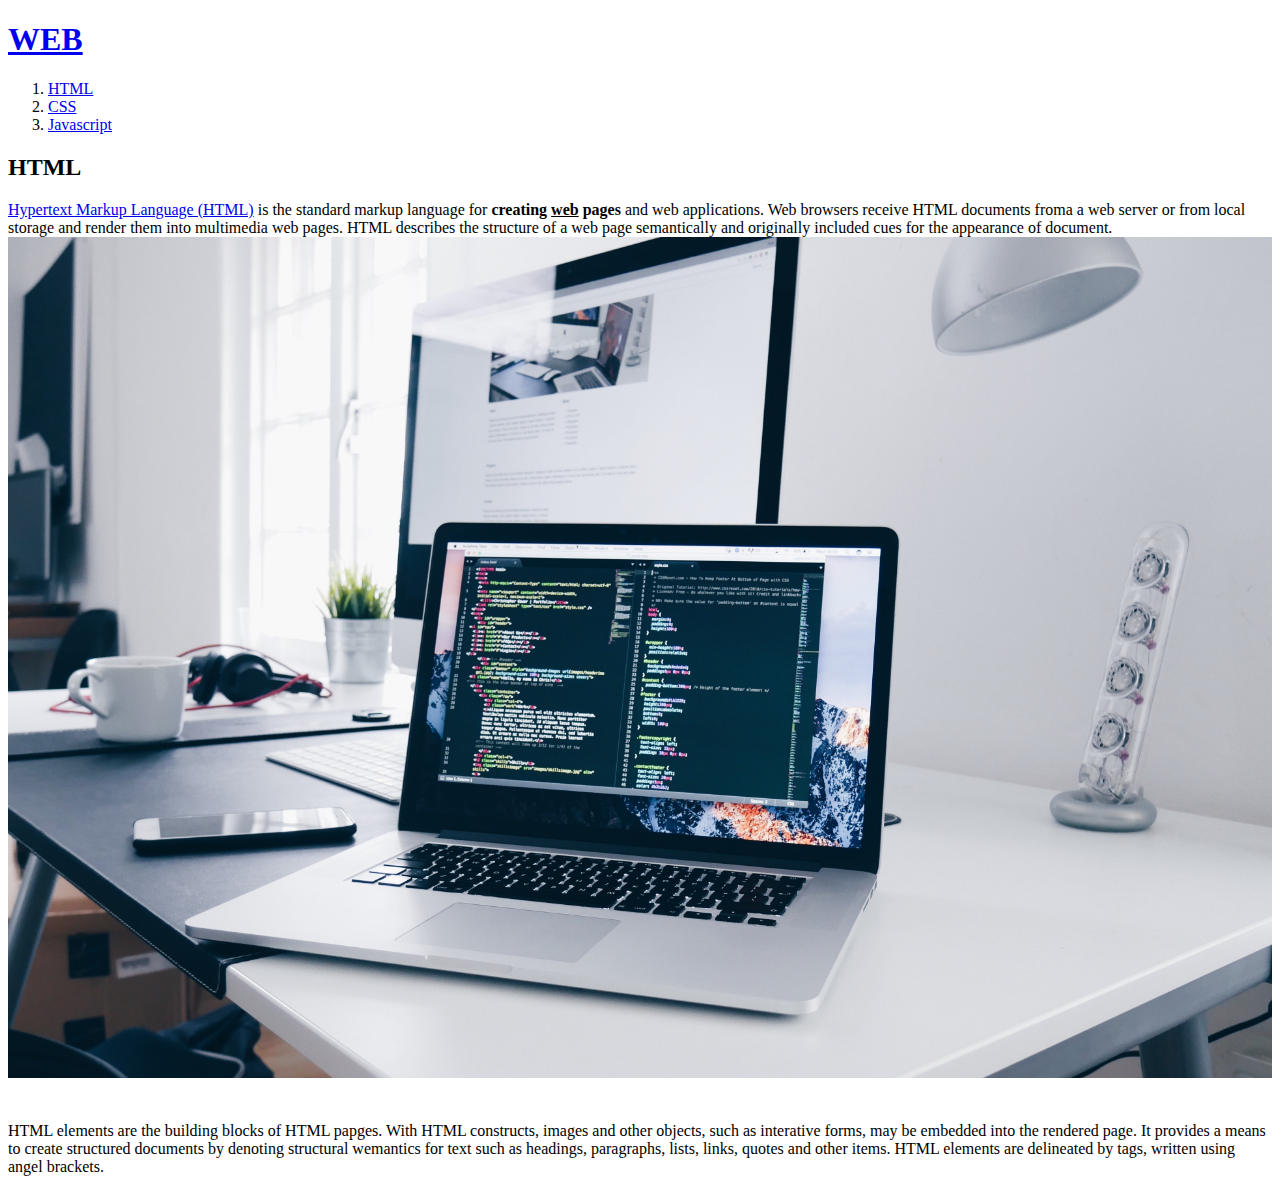
==== 1.html @ 30417672 "웹사이트 완성~!" ====
<!doctype html>
<html>
  <head>
    <title>WEB1 - html</title>
    <meta charset="utf-8">
  </head>

  <body>
    <h1><a href="index.html">WEB</a></h1>
    <ol>
      <li><a href="1.html">HTML</a></li>
      <li><a href="2.html">CSS</a></li>
      <li><a href="3.html">Javascript</a></li>
    </ol>
    <h2>HTML</h2>
    <p><a href="https://www.w3.org/TR/2011/WD-html5-20110405/"target="_blank" title="html5 specification">Hypertext Markup Language (HTML)</a> is the standard markup language for <strong>creating <u>web</u> pages</strong> and web applications. Web browsers receive HTML documents froma a web server or from local storage and render them into multimedia web pages. HTML describes the structure of a web page semantically and originally included cues for the appearance of document.
      <img src="coding.jpg" width="100%">
    </p><p style="margin-top:40px;">HTML elements are the building blocks of HTML papges. With HTML constructs, images and other objects, such as interative forms, may be embedded into the rendered page. It provides a means to create structured documents by denoting structural wemantics for text such as headings, paragraphs, lists, links, quotes and other items. HTML elements are delineated by tags, written using angel brackets.</p>
  </body>
</html>
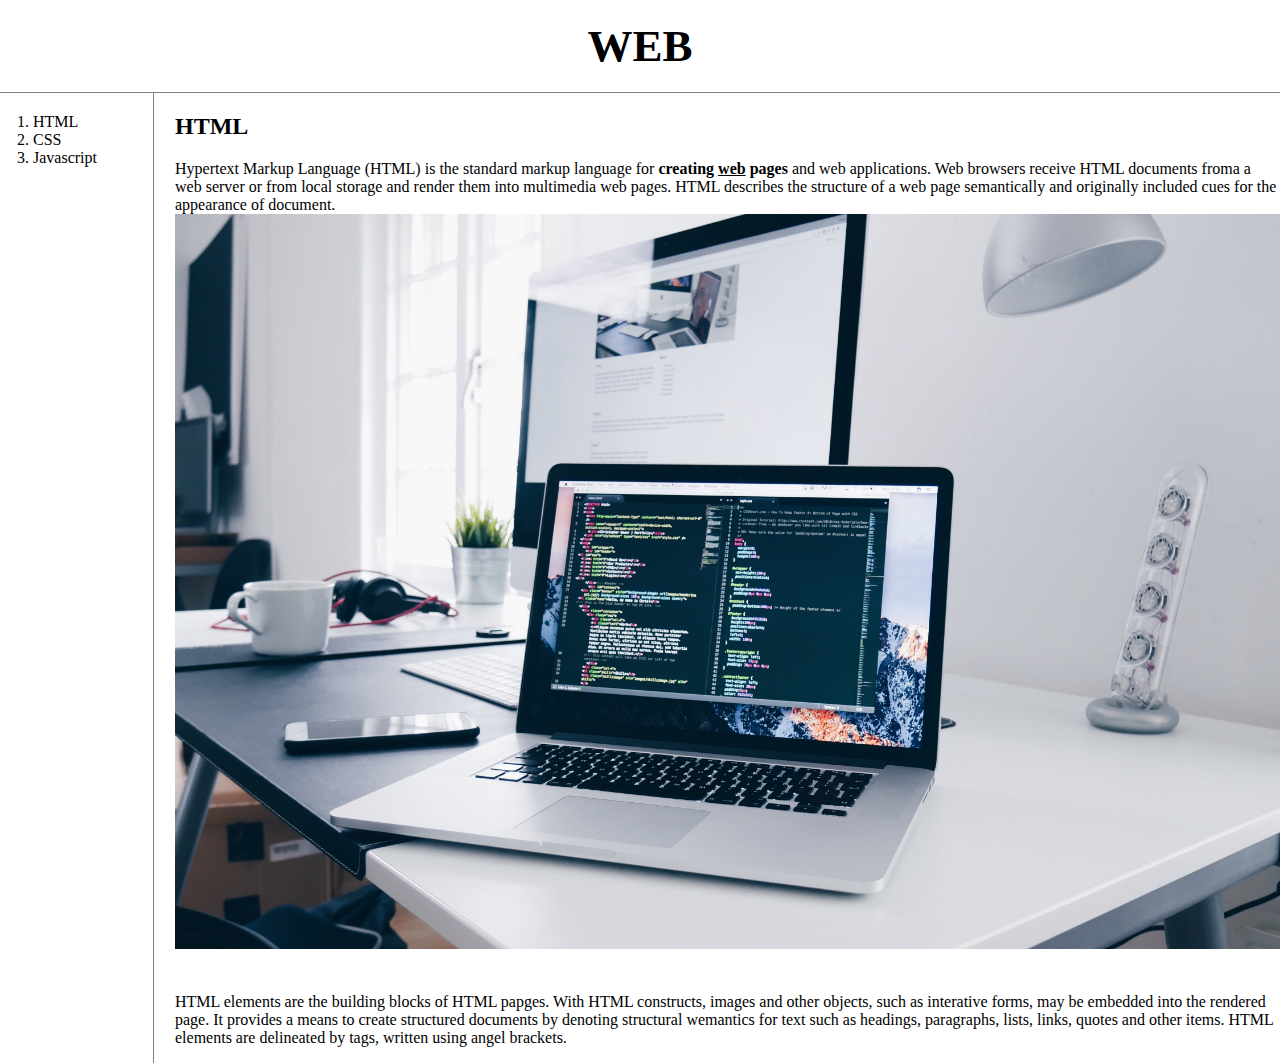
==== commit 3b52722e: "수정본" ====
--- a/1.html
+++ b/1.html
@@ -3,18 +3,23 @@
   <head>
     <title>WEB1 - html</title>
     <meta charset="utf-8">
+    <link rel="stylesheet" href="style.css">
   </head>
 
   <body>
     <h1><a href="index.html">WEB</a></h1>
+    <div id="grid">
     <ol>
       <li><a href="1.html">HTML</a></li>
       <li><a href="2.html">CSS</a></li>
       <li><a href="3.html">Javascript</a></li>
     </ol>
+    <div id="article">
     <h2>HTML</h2>
     <p><a href="https://www.w3.org/TR/2011/WD-html5-20110405/"target="_blank" title="html5 specification">Hypertext Markup Language (HTML)</a> is the standard markup language for <strong>creating <u>web</u> pages</strong> and web applications. Web browsers receive HTML documents froma a web server or from local storage and render them into multimedia web pages. HTML describes the structure of a web page semantically and originally included cues for the appearance of document.
       <img src="coding.jpg" width="100%">
     </p><p style="margin-top:40px;">HTML elements are the building blocks of HTML papges. With HTML constructs, images and other objects, such as interative forms, may be embedded into the rendered page. It provides a means to create structured documents by denoting structural wemantics for text such as headings, paragraphs, lists, links, quotes and other items. HTML elements are delineated by tags, written using angel brackets.</p>
+  </div>
+  </div>
   </body>
 </html>
--- a/style.css
+++ b/style.css
@@ -0,0 +1,41 @@
+body {
+  margin:0;
+}
+  a {
+    color:black;
+    text-decoration: none;
+  }
+  h1 {
+    font-size:45px;
+    text-align:center;
+    border-bottom:1px solid gray;
+    margin:0;
+    padding:20px;
+  }
+  ol {
+    border-right: 1px solid gray;
+    width:100px;
+    margin:0;
+    padding:20px;
+  }
+  #grid{
+    display: grid;
+    grid-template-columns: 150px 1fr;
+  }
+  #grid ol{
+    padding-left:33px;
+  }
+  #grid #article{
+    padding-left:25px;
+  }
+  @media(max-width:800px) {
+    #grid{
+      display: block;
+    }
+    ol{
+      border-right:0;
+    }
+    h1 {
+      border-bottom:none;
+    }
+  }
